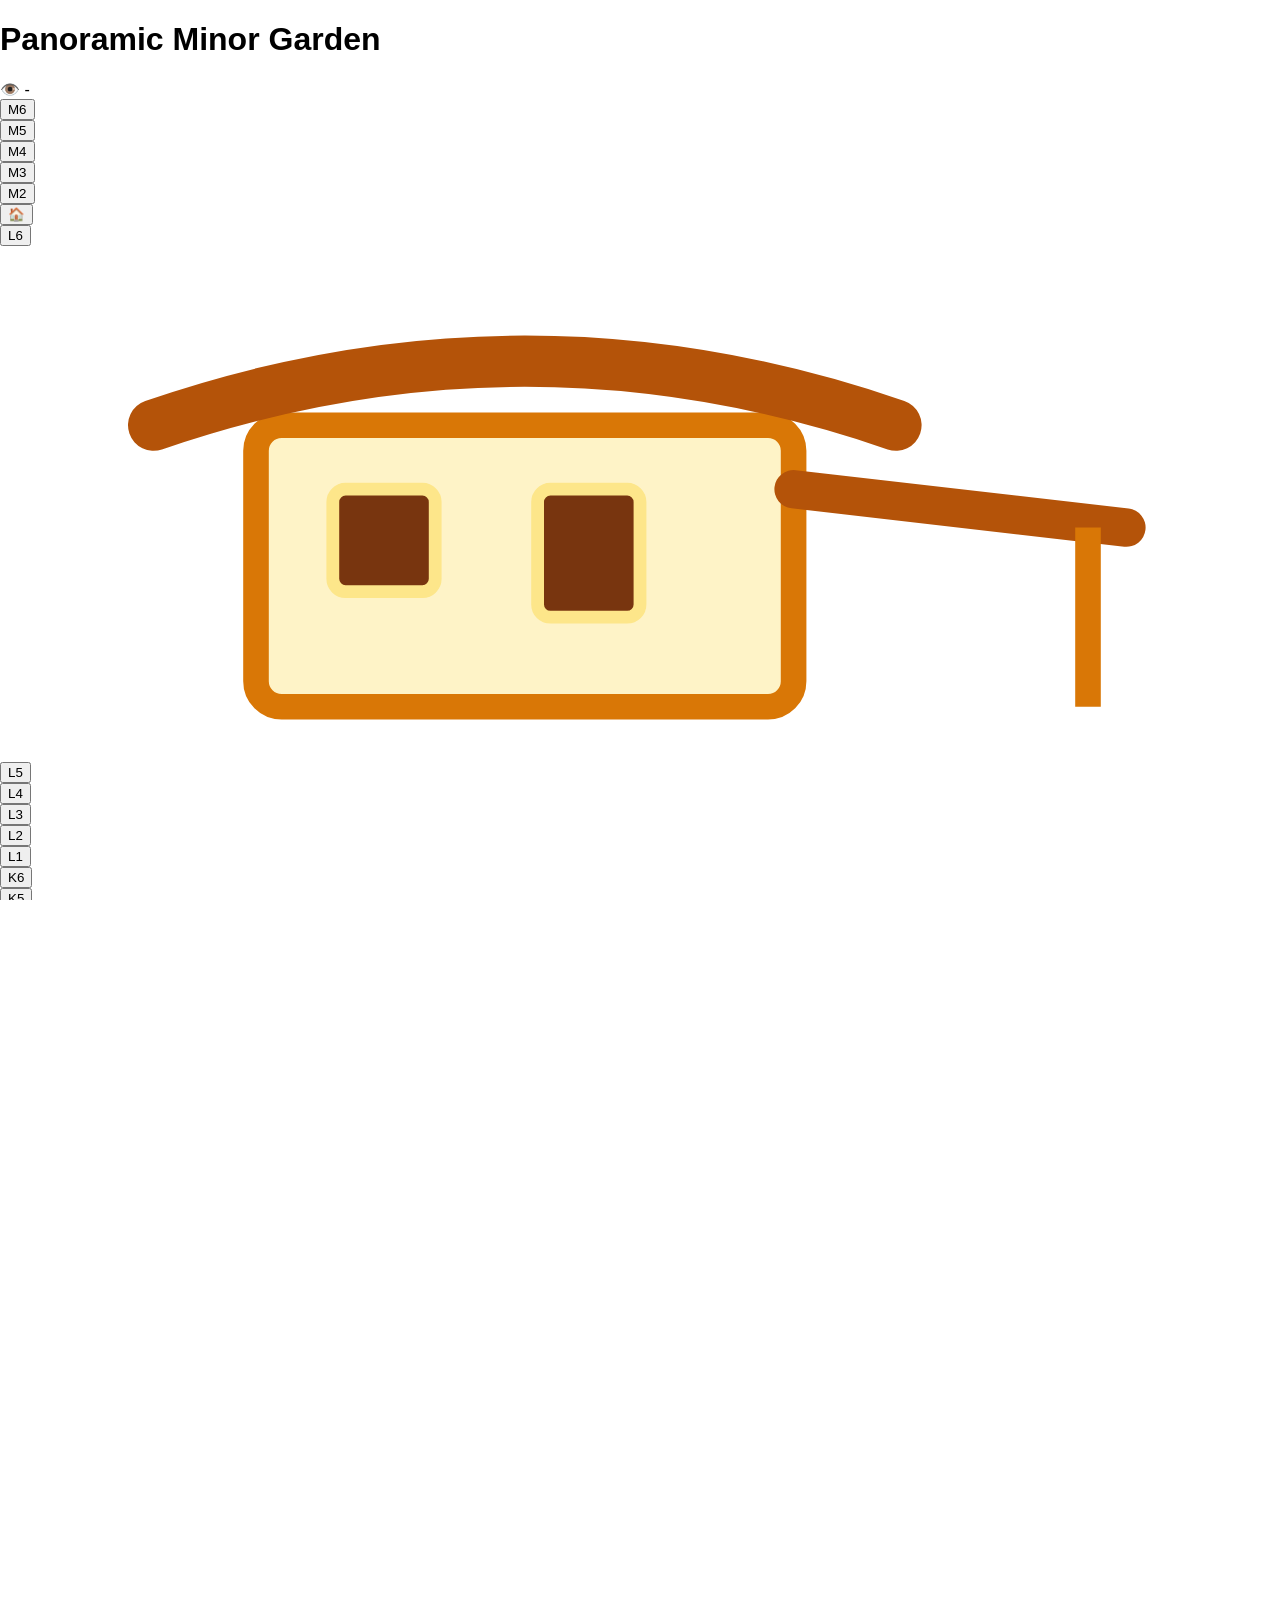
==== index.html @ 8c00dba0 "update" ====
<!DOCTYPE html>
<html lang="th">
<head>
    <meta charset="UTF-8">
    <meta name="viewport" content="width=device-width, initial-scale=1.0, maximum-scale=1.0, user-scalable=no">
    <title>Panoramic Minor Garden</title>
    <script src="https://cdn.tailwindcss.com"></script>
    <style>
        body { font-family: 'Sarabun', sans-serif; }
        html, body {
            touch-action: none;
            overflow: hidden;
            width: 100vw;
            height: 100dvh;
            margin: 0;
            padding: 0;
            position: fixed;
        }
    </style>
</head>
<body class="bg-slate-900 text-white h-[100dvh] w-screen flex flex-col select-none overflow-hidden">

    <!-- Header (ตัวนับยอดผู้เข้าชมที่มุมขวาบน) -->
    <header class="bg-slate-800 border-b border-slate-700 py-2.5 px-4 flex justify-between items-center z-20 shadow-md shrink-0">
        <h1 class="text-base sm:text-lg font-bold">Panoramic Minor Garden</h1>
        
        <div class="flex items-center gap-1.5 bg-slate-900/80 border border-slate-700/80 px-2.5 py-1 rounded-full text-xs font-mono text-emerald-400 shadow-inner">
            <span class="text-sm">👁️</span>
            <span id="visitorCount">...</span>
        </div>
    </header>

    <!-- Main Map Area -->
    <main class="flex-1 relative w-full h-full overflow-hidden flex items-center justify-center bg-slate-950 p-1">
        <div class="relative w-full h-full bg-emerald-950/40 border border-emerald-600/50 rounded-xl flex items-center justify-center overflow-hidden">
            <div class="grid grid-cols-6 gap-2.5 sm:gap-3 relative scale-[1.9] sm:scale-[2.3] origin-center" id="treeGrid"></div>
        </div>
    </main>

    <!-- Modal 1: เลือกรูปภาพ & ถ่ายรูป (ปรับแต่งตัวอักษรและปุ่มให้ใหญ่ชัดเจนขึ้น) -->
    <div id="photoModal" onclick="closeModalOnOutside(event, 'photoModal')" class="fixed inset-0 bg-black/70 backdrop-blur-sm flex items-end justify-center z-40 hidden">
        <div class="bg-white text-slate-800 w-full max-w-lg rounded-t-3xl p-5 sm:p-6 shadow-2xl max-h-[85vh] flex flex-col">
            <div class="flex justify-between items-center border-b border-slate-200 pb-3 mb-3">
                <h3 id="modalTitle" class="text-xl sm:text-2xl font-black text-slate-800 tracking-wide">สวนทุเรียนของฉัน</h3>
                <button onclick="closeModal('photoModal')" class="text-slate-400 hover:text-slate-600 text-3xl font-bold px-2">&times;</button>
            </div>
            
            <!-- ส่วนปุ่มถ่ายรูปและตัวกรองปี ขยายปุ่มและตัวหนังสือให้ชัดเจน -->
            <div class="flex justify-between items-center mb-4 gap-2">
                <div id="yearTabs" class="flex gap-2 overflow-x-auto pb-1 flex-1 text-sm sm:text-base font-bold"></div>
                
                <input type="file" id="cameraInput" accept="image/*" capture="environment" class="hidden" onchange="handleImageUpload(event)">
                <button onclick="triggerCamera()" id="uploadBtn" class="bg-emerald-600 hover:bg-emerald-700 text-white px-4 py-2 sm:py-2.5 rounded-xl text-sm sm:text-base font-extrabold flex items-center gap-1.5 shadow-md shrink-0 active:scale-95 transition">
                    <span class="text-lg">📷</span> ถ่ายรูปต้นนี้
                </button>
            </div>

            <div id="modalContent" class="flex-1 overflow-y-auto min-h-[220px] flex flex-col items-center justify-center"></div>
        </div>
    </div>

    <!-- Modal 2: Lightbox สไลด์รูปขนาดใหญ่ -->
    <div id="lightboxModal" onclick="closeModalOnOutside(event, 'lightboxModal')" class="fixed inset-0 bg-black z-50 hidden flex flex-col justify-between">
        <div class="w-full flex justify-between items-center text-white z-20 p-4 bg-gradient-to-b from-black/80 to-transparent">
            <span id="lightboxTitle" class="text-base sm:text-lg font-mono font-bold"></span>
            <button onclick="closeModal('lightboxModal')" class="text-3xl text-white hover:text-gray-300 p-2">&times;</button>
        </div>

        <div class="relative w-full flex-1 flex items-center justify-center overflow-hidden" id="swipeArea">
            <button onclick="prevImage()" class="absolute left-3 bg-black/60 text-white p-3 rounded-full hover:bg-black/90 z-20 text-xl shadow-lg">❮</button>
            
            <img id="lightboxImg" src="" class="w-full h-full object-contain transition-transform duration-75 origin-center select-none" style="touch-action: none; will-change: transform;">
            
            <button onclick="nextImage()" class="absolute right-3 bg-black/60 text-white p-3 rounded-full hover:bg-black/90 z-20 text-xl shadow-lg">❯</button>
        </div>
    </div>

    <script>
        const GAS_WEB_APP_URL = 'https://script.google.com/macros/s/AKfycbx4L0jtcCfYHPIVMQdP-YF1XCTnu6iXG2IsO-11Id5Wdt170mN8GzWdzcD2pE1BVajt/exec';

        const rows = ['M', 'L', 'K', 'J', 'I', 'H', 'G', 'F', 'E', 'D', 'C', 'B', 'A'];
        const cols = [6, 5, 4, 3, 2, 1];

        let allFilesCache = [];
        let currentFilteredPhotos = [];
        let currentPhotoIndex = 0;
        let activeTreeIds = [];

        const verticalHipRoofOverlay = `
            <div onclick="openTreePhotos('D6', 'C6')" class="absolute inset-0 bg-slate-900/90 border border-orange-500 rounded-xl p-0.5 cursor-pointer hover:border-orange-400 transition shadow-lg flex items-center justify-center z-10">
                <svg class="w-full h-full" viewBox="0 0 40 100" fill="none" xmlns="http://www.w3.org/2000/svg">
                    <defs>
                        <linearGradient id="roofOrangeVert" x1="0%" y1="0%" x2="0%" y2="100%">
                            <stop offset="0%" stop-color="#EA580C" />
                            <stop offset="50%" stop-color="#F97316" />
                            <stop offset="100%" stop-color="#EA580C" />
                        </linearGradient>
                    </defs>
                    <rect x="2" y="2" width="36" height="96" rx="4" fill="url(#roofOrangeVert)" stroke="#9A3412" stroke-width="1.5"/>
                    <line x1="2" y1="28" x2="38" y2="28" stroke="#7C2D12" stroke-width="1" stroke-dasharray="2 1"/>
                    <line x1="2" y1="72" x2="38" y2="72" stroke="#7C2D12" stroke-width="1" stroke-dasharray="2 1"/>
                    <line x1="2" y1="2" x2="20" y2="14" stroke="#FFEDD5" stroke-width="1.5"/>
                    <line x1="38" y1="2" x2="20" y2="14" stroke="#FFEDD5" stroke-width="1.5"/>
                    <line x1="20" y1="14" x2="20" y2="28" stroke="#FFEDD5" stroke-width="2"/>
                    <line x1="2" y1="28" x2="20" y2="50" stroke="#FFEDD5" stroke-width="1.5"/>
                    <line x1="38" y1="28" x2="20" y2="50" stroke="#FFEDD5" stroke-width="1.5"/>
                    <line x1="2" y1="72" x2="20" y2="50" stroke="#FFEDD5" stroke-width="1.5"/>
                    <line x1="38" y1="72" x2="20" y2="50" stroke="#FFEDD5" stroke-width="1.5"/>
                    <line x1="20" y1="72" x2="20" y2="86" stroke="#FFEDD5" stroke-width="2"/>
                    <line x1="20" y1="86" x2="2" y2="98" stroke="#FFEDD5" stroke-width="1.5"/>
                    <line x1="20" y1="86" x2="38" y2="98" stroke="#FFEDD5" stroke-width="1.5"/>
                </svg>
            </div>
        `;

        const horizontalHouseOverlay = `
            <div onclick="openTreePhotos('L6', 'L5')" class="absolute inset-0 bg-amber-950/90 border border-amber-500 rounded-xl p-0.5 cursor-pointer hover:border-amber-400 transition shadow-lg flex items-center justify-center z-10">
                <svg class="w-full h-full" viewBox="0 0 100 40" fill="none" xmlns="http://www.w3.org/2000/svg">
                    <rect x="20" y="14" width="42" height="22" rx="2" fill="#FEF3C7" stroke="#D97706" stroke-width="2"/>
                    <path d="M 12 14 Q 41 4 70 14" stroke="#B45309" stroke-width="4" stroke-linecap="round" fill="none"/>
                    <rect x="26" y="19" width="8" height="8" rx="1" fill="#78350F" stroke="#FDE68A" stroke-width="1"/>
                    <rect x="42" y="19" width="8" height="10" rx="1" fill="#78350F" stroke="#FDE68A" stroke-width="1"/>
                    <path d="M 62 19 L 88 22" stroke="#B45309" stroke-width="3" stroke-linecap="round"/>
                    <line x1="85" y1="22" x2="85" y2="36" stroke="#D97706" stroke-width="2"/>
                </svg>
            </div>
        `;

        async function loadVisitorCount() {
            try {
                const response = await fetch('https://api.counterapi.dev/v1/panoramic-minor-garden-th/visits/up');
                const data = await response.json();
                if (data && data.count !== undefined) {
                    document.getElementById('visitorCount').innerText = `${data.count.toLocaleString()} ครั้ง`;
                } else {
                    document.getElementById('visitorCount').innerText = '1 ครั้ง';
                }
            } catch (err) {
                console.error('[Visitor Counter Error]:', err);
                document.getElementById('visitorCount').innerText = '-';
            }
        }

        function generateMap() {
            const gridContainer = document.getElementById('treeGrid');
            gridContainer.innerHTML = '';

            rows.forEach(row => {
                cols.forEach(col => {
                    const treeId = `${row}${col}`;
                    
                    const cellWrapper = document.createElement('div');
                    cellWrapper.className = 'relative w-11 h-11 sm:w-12 sm:h-12 flex items-center justify-center';
                    cellWrapper.id = `cell-${treeId}`;

                    const btn = document.createElement('button');
                    btn.className = 'w-11 h-11 sm:w-12 sm:h-12 rounded-full bg-amber-950/90 hover:bg-emerald-600 border border-amber-700/60 flex items-center justify-center text-white font-black text-xs sm:text-sm shadow-md active:scale-95';
                    btn.innerText = treeId;
                    btn.onclick = () => openTreePhotos(treeId);

                    if (treeId === 'M1') {
                        btn.className = 'w-11 h-11 sm:w-12 sm:h-12 rounded-xl bg-amber-600 hover:bg-amber-500 border border-amber-400 flex items-center justify-center text-xs sm:text-sm shadow-lg active:scale-95';
                        btn.innerHTML = '🏠';
                        btn.title = 'บ้าน (M1)';
                    }

                    cellWrapper.appendChild(btn);
                    gridContainer.appendChild(cellWrapper);
                });
            });

            const cellL6 = document.getElementById('cell-L6');
            if (cellL6) {
                const houseContainer = document.createElement('div');
                houseContainer.className = 'absolute top-0 left-0 w-[94px] h-11 pointer-events-auto';
                houseContainer.innerHTML = horizontalHouseOverlay;
                cellL6.appendChild(houseContainer);
            }

            const cellD6 = document.getElementById('cell-D6');
            if (cellD6) {
                const roofContainer = document.createElement('div');
                roofContainer.className = 'absolute top-0 left-0 w-11 h-[94px] pointer-events-auto';
                roofContainer.innerHTML = verticalHipRoofOverlay;
                cellD6.appendChild(roofContainer);
            }
        }

        async function fetchStorageFiles() {
            try {
                const response = await fetch(GAS_WEB_APP_URL);
                if (!response.ok) throw new Error('Network response was not ok');
                const data = await response.json();

                if (Array.isArray(data) && data.length > 0) {
                    allFilesCache = data;
                }
            } catch (err) {
                console.error('[Google Drive ERROR]:', err);
            }
        }

        async function openTreePhotos(...treeIds) {
            activeTreeIds = treeIds;
            const modal = document.getElementById('photoModal');
            const title = document.getElementById('modalTitle');
            const yearTabs = document.getElementById('yearTabs');
            const content = document.getElementById('modalContent');

            const titleText = treeIds.join('-');
            title.innerText = `${titleText} PHOTO FILES`;
            yearTabs.innerHTML = '';
            modal.classList.remove('hidden');

            content.innerHTML = `
                <div class="text-center py-8">
                    <div class="inline-block animate-spin rounded-full h-8 w-8 border-4 border-emerald-500 border-t-transparent"></div>
                    <p class="mt-2 text-slate-600 text-base font-semibold">กำลังค้นหารูปภาพตำแหน่ง ${titleText}...</p>
                </div>
            `;

            if (allFilesCache.length === 0) {
                await fetchStorageFiles();
            }

            const regexList = treeIds.map(id => new RegExp(`^${id}[-_]\\d{4}`, 'i'));
            const matchedFiles = allFilesCache.filter(fileObj => 
                regexList.some(regex => regex.test(fileObj.name))
            );

            if (matchedFiles.length === 0) {
                content.innerHTML = `
                    <div class="text-center py-8">
                        <span class="text-5xl">📷</span>
                        <p class="mt-3 text-slate-700 text-lg font-bold">ไม่พบข้อมูลรูปภาพสำหรับตำแหน่ง ${titleText}</p>
                        <p class="text-sm text-slate-500 mt-1">จำนวนไฟล์ทั้งหมดใน ไดร์ฟ: ${allFilesCache.length} ไฟล์</p>
                    </div>
                `;
                return;
            }

            currentFilteredPhotos = matchedFiles.map(fileObj => ({
                fileName: fileObj.name,
                url: fileObj.url
            }));

            const years = [...new Set(matchedFiles.map(f => {
                const match = f.name.match(/[-_](\d{4})/);
                return match ? match[1] : 'อื่น ';
            }))].sort().reverse();

            yearTabs.innerHTML = `<button onclick="renderPhotoGrid('all')" class="bg-emerald-600 text-white px-3.5 py-1.5 rounded-full text-sm font-bold shadow">ทั้งหมด (${currentFilteredPhotos.length})</button>`;
            years.forEach(yr => {
                yearTabs.innerHTML += `<button onclick="renderPhotoGrid('${yr}')" class="bg-slate-100 text-slate-700 px-3.5 py-1.5 rounded-full text-sm font-bold hover:bg-emerald-100 shadow-sm border border-slate-200">ปี ${yr}</button>`;
            });

            renderPhotoGrid('all');
        }

        function renderPhotoGrid(filterYear) {
            const content = document.getElementById('modalContent');
            content.innerHTML = '<div class="grid grid-cols-2 gap-3.5 w-full max-h-[52vh] overflow-y-auto p-1.5" id="photoGrid"></div>';
            const photoGrid = document.getElementById('photoGrid');

            const list = filterYear === 'all' 
                ? currentFilteredPhotos 
                : currentFilteredPhotos.filter(item => item.fileName.toLowerCase().includes(filterYear));

            if (list.length === 0) {
                content.innerHTML = `<p class="text-slate-500 text-base py-6 font-semibold">ไม่พบรูปภาพในปี ${filterYear}</p>`;
                return;
            }

            list.forEach((item) => {
                const realIndex = currentFilteredPhotos.indexOf(item);
                const card = document.createElement('div');
                card.className = 'relative rounded-2xl overflow-hidden border-2 border-slate-200 aspect-square bg-slate-100 cursor-pointer group shadow-md hover:border-emerald-500 transition';
                card.onclick = () => openLightbox(realIndex);

                card.innerHTML = `
                    <img src="${item.url}" class="w-full h-full object-cover group-hover:scale-105 transition duration-200" loading="lazy" referrerpolicy="no-referrer">
                    <div class="absolute bottom-0 inset-x-0 bg-black/80 text-white text-xs sm:text-sm p-2 truncate text-center font-mono font-semibold tracking-wider">
                        ${item.fileName}
                    </div>
                `;
                photoGrid.appendChild(card);
            });
        }

        function triggerCamera() {
            const cameraInput = document.getElementById('cameraInput');
            cameraInput.value = '';
            cameraInput.click();
        }

        async function handleImageUpload(event) {
            const file = event.target.files[0];
            if (!file) return;

            const content = document.getElementById('modalContent');
            content.innerHTML = `
                <div class="text-center py-10">
                    <div class="inline-block animate-spin rounded-full h-10 w-10 border-4 border-emerald-500 border-t-transparent"></div>
                    <p class="mt-3 text-slate-700 text-base font-bold">กำลังอัปโหลดรูปภาพขึ้น Google Drive...</p>
                </div>
            `;

            const reader = new FileReader();
            reader.onload = async function(e) {
                const base64Image = e.target.result;
                
                const now = new Date();
                const yyyy = now.getFullYear();
                const mm = String(now.getMonth() + 1).padStart(2, '0');
                const dd = String(now.getDate()).padStart(2, '0');
                const treePrefix = activeTreeIds.length > 0 ? activeTreeIds[0] : 'Tree';
                const fileName = `${treePrefix}-${yyyy}-${mm}-${dd}.jpg`;

                try {
                    const response = await fetch(GAS_WEB_APP_URL, {
                        method: 'POST',
                        body: JSON.stringify({ image: base64Image, fileName: fileName })
                    });
                    const result = await response.json();

                    if (result.result === 'success') {
                        document.getElementById('cameraInput').value = '';
                        allFilesCache = [];
                        await openTreePhotos(...activeTreeIds);
                    } else {
                        alert('อัปโหลดไม่สำเร็จ: ' + (result.error || 'Unknown error'));
                        openTreePhotos(...activeTreeIds);
                    }
                } catch (err) {
                    console.error('[Upload Error]:', err);
                    alert('เกิดข้อผิดพลาดในการเชื่อมต่อเพื่ออัปโหลด');
                    openTreePhotos(...activeTreeIds);
                }
            };
            reader.readAsDataURL(file);
        }

        function openLightbox(index) {
            currentPhotoIndex = index;
            updateLightboxContent();
            document.getElementById('lightboxModal').classList.remove('hidden');
        }

        function updateLightboxContent() {
            if (currentFilteredPhotos.length === 0) return;
            resetZoom();
            const currentItem = currentFilteredPhotos[currentPhotoIndex];
            const img = document.getElementById('lightboxImg');
            img.src = currentItem.url;
            img.setAttribute('referrerpolicy', 'no-referrer');
            document.getElementById('lightboxTitle').innerText = `${currentItem.fileName} (${currentPhotoIndex + 1}/${currentFilteredPhotos.length})`;
        }

        function prevImage() {
            if (currentFilteredPhotos.length === 0) return;
            currentPhotoIndex = (currentPhotoIndex - 1 + currentFilteredPhotos.length) % currentFilteredPhotos.length;
            updateLightboxContent();
        }

        function nextImage() {
            if (currentFilteredPhotos.length === 0) return;
            currentPhotoIndex = (currentPhotoIndex + 1) % currentFilteredPhotos.length;
            updateLightboxContent();
        }

        function closeModal(modalId) {
            if (modalId === 'lightboxModal') resetZoom();
            document.getElementById(modalId).classList.add('hidden');
        }

        function closeModalOnOutside(event, modalId) {
            if (event.target.id === modalId) {
                closeModal(modalId);
            }
        }

        const lightboxImg = document.getElementById('lightboxImg');
        const swipeArea = document.getElementById('swipeArea');

        let scale = 1;
        let startDist = 0;
        let startScale = 1;
        let posX = 0, posY = 0;
        let startX = 0, startY = 0;
        let touchStartX = 0, touchEndX = 0;
        let isDragging = false;

        function resetZoom() {
            scale = 1;
            posX = 0;
            posY = 0;
            lightboxImg.style.transform = `translate(0px, 0px) scale(1)`;
        }

        function getDistance(touches) {
            const dx = touches[0].clientX - touches[1].clientX;
            const dy = touches[0].clientY - touches[1].clientY;
            return Math.hypot(dx, dy);
        }

        lightboxImg.addEventListener('touchstart', (e) => {
            if (e.touches.length === 2) {
                startDist = getDistance(e.touches);
                startScale = scale;
            } else if (e.touches.length === 1) {
                if (scale > 1) {
                    isDragging = true;
                    startX = e.touches[0].clientX - posX;
                    startY = e.touches[0].clientY - posY;
                } else {
                    touchStartX = e.touches[0].clientX;
                }
            }
        }, { passive: false });

        lightboxImg.addEventListener('touchmove', (e) => {
            if (e.touches.length === 2) {
                e.preventDefault();
                const dist = getDistance(e.touches);
                if (startDist > 0) {
                    scale = Math.min(Math.max(startScale * (dist / startDist), 1), 4);
                    lightboxImg.style.transform = `translate(${posX}px, ${posY}px) scale(${scale})`;
                }
            } else if (e.touches.length === 1 && scale > 1 && isDragging) {
                e.preventDefault();
                posX = e.touches[0].clientX - startX;
                posY = e.touches[0].clientY - startY;
                lightboxImg.style.transform = `translate(${posX}px, ${posY}px) scale(${scale})`;
            }
        }, { passive: false });

        lightboxImg.addEventListener('touchend', (e) => {
            isDragging = false;
            if (scale <= 1) {
                resetZoom();
            }
            if (scale === 1 && e.changedTouches.length === 1) {
                touchEndX = e.changedTouches.length > 0 ? e.changedTouches[0].clientX : 0;
                if (touchEndX < touchStartX - 50) nextImage();
                if (touchEndX > touchStartX + 50) prevImage();
            }
        }, false);

        function initData() {
            generateMap();
            fetchStorageFiles();
            loadVisitorCount();
        }

        document.addEventListener('DOMContentLoaded', initData);
    </script>
</body>
</html>
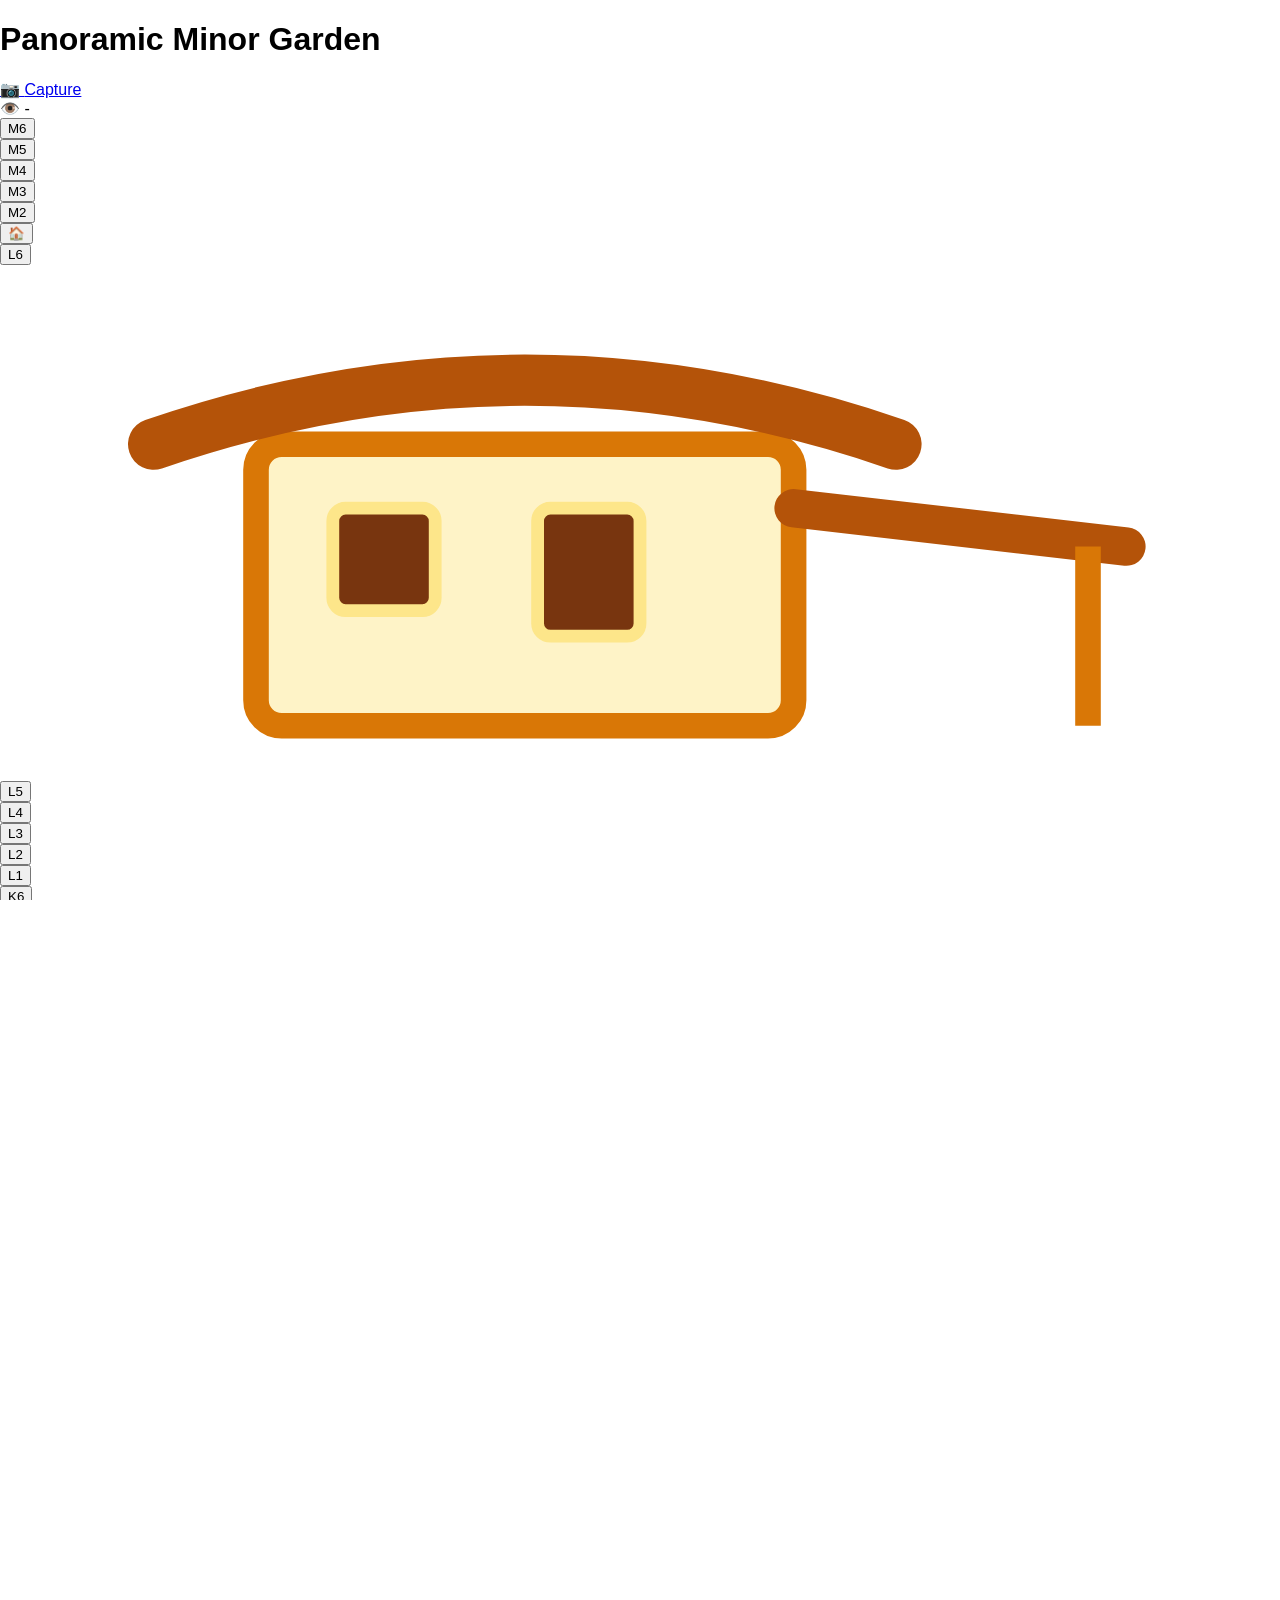
==== commit 4a3d5098: "update index.html" ====
--- a/index.html
+++ b/index.html
@@ -20,38 +20,45 @@
 </head>
 <body class="bg-slate-900 text-white h-[100dvh] w-screen flex flex-col select-none overflow-hidden">
 
-    <!-- Header (ตัวนับยอดผู้เข้าชมที่มุมขวาบน) -->
-    <header class="bg-slate-800 border-b border-slate-700 py-2.5 px-4 flex justify-between items-center z-20 shadow-md shrink-0">
-        <h1 class="text-base sm:text-lg font-bold">Panoramic Minor Garden</h1>
+    <!-- Header (เพิ่มปุ่มลิงก์ไป capture.html ที่มุมขวาบนข้างตัวนับ) -->
+    <header class="bg-slate-800 border-b border-slate-700 py-2 px-4 flex justify-between items-center z-20 shadow-md shrink-0">
+        <h1 class="text-sm sm:text-base font-bold">Panoramic Minor Garden</h1>
         
-        <div class="flex items-center gap-1.5 bg-slate-900/80 border border-slate-700/80 px-2.5 py-1 rounded-full text-xs font-mono text-emerald-400 shadow-inner">
-            <span class="text-sm">👁️</span>
-            <span id="visitorCount">...</span>
+        <div class="flex items-center gap-2">
+            <!-- ปุ่มลิงก์ไป capture.html -->
+            <a href="capture.html" class="bg-emerald-600 hover:bg-emerald-500 text-white px-2.5 py-1 rounded-full text-xs font-bold flex items-center gap-1 shadow transition active:scale-95" title="ไปหน้า Capture">
+                <span>📷</span> <span class="hidden sm:inline">Capture</span>
+            </a>
+
+            <!-- ตัวนับยอดผู้เข้าชม -->
+            <div class="flex items-center gap-1.5 bg-slate-900/80 border border-slate-700/80 px-2 py-0.5 rounded-full text-xs font-mono text-emerald-400 shadow-inner">
+                <span class="text-xs">👁️</span>
+                <span id="visitorCount">...</span>
+            </div>
         </div>
     </header>
 
     <!-- Main Map Area -->
     <main class="flex-1 relative w-full h-full overflow-hidden flex items-center justify-center bg-slate-950 p-1">
         <div class="relative w-full h-full bg-emerald-950/40 border border-emerald-600/50 rounded-xl flex items-center justify-center overflow-hidden">
-            <div class="grid grid-cols-6 gap-2.5 sm:gap-3 relative scale-[1.9] sm:scale-[2.3] origin-center" id="treeGrid"></div>
+            <div class="grid grid-cols-6 gap-1.5 sm:gap-2 relative scale-[0.95] sm:scale-100 origin-center" id="treeGrid"></div>
         </div>
     </main>
 
-    <!-- Modal 1: เลือกรูปภาพ & ถ่ายรูป (ปรับแต่งตัวอักษรและปุ่มให้ใหญ่ชัดเจนขึ้น) -->
+    <!-- Modal 1: เลือกรูปภาพ & ถ่ายรูป -->
     <div id="photoModal" onclick="closeModalOnOutside(event, 'photoModal')" class="fixed inset-0 bg-black/70 backdrop-blur-sm flex items-end justify-center z-40 hidden">
-        <div class="bg-white text-slate-800 w-full max-w-lg rounded-t-3xl p-5 sm:p-6 shadow-2xl max-h-[85vh] flex flex-col">
+        <div class="bg-white text-slate-800 w-full max-w-lg rounded-t-3xl p-4 sm:p-6 shadow-2xl max-h-[85vh] flex flex-col">
             <div class="flex justify-between items-center border-b border-slate-200 pb-3 mb-3">
-                <h3 id="modalTitle" class="text-xl sm:text-2xl font-black text-slate-800 tracking-wide">สวนทุเรียนของฉัน</h3>
+                <h3 id="modalTitle" class="text-lg sm:text-xl font-black text-slate-800 tracking-wide">สวนทุเรียนของฉัน</h3>
                 <button onclick="closeModal('photoModal')" class="text-slate-400 hover:text-slate-600 text-3xl font-bold px-2">&times;</button>
             </div>
             
-            <!-- ส่วนปุ่มถ่ายรูปและตัวกรองปี ขยายปุ่มและตัวหนังสือให้ชัดเจน -->
             <div class="flex justify-between items-center mb-4 gap-2">
-                <div id="yearTabs" class="flex gap-2 overflow-x-auto pb-1 flex-1 text-sm sm:text-base font-bold"></div>
+                <div id="yearTabs" class="flex gap-2 overflow-x-auto pb-1 flex-1 text-sm font-bold"></div>
                 
                 <input type="file" id="cameraInput" accept="image/*" capture="environment" class="hidden" onchange="handleImageUpload(event)">
-                <button onclick="triggerCamera()" id="uploadBtn" class="bg-emerald-600 hover:bg-emerald-700 text-white px-4 py-2 sm:py-2.5 rounded-xl text-sm sm:text-base font-extrabold flex items-center gap-1.5 shadow-md shrink-0 active:scale-95 transition">
-                    <span class="text-lg">📷</span> ถ่ายรูปต้นนี้
+                <button onclick="triggerCamera()" id="uploadBtn" class="bg-emerald-600 hover:bg-emerald-700 text-white px-3 py-2 rounded-xl text-xs sm:text-sm font-extrabold flex items-center gap-1 shadow-md shrink-0 active:scale-95 transition">
+                    <span>📷</span> ถ่ายรูปต้นนี้
                 </button>
             </div>
 
@@ -62,16 +69,16 @@
     <!-- Modal 2: Lightbox สไลด์รูปขนาดใหญ่ -->
     <div id="lightboxModal" onclick="closeModalOnOutside(event, 'lightboxModal')" class="fixed inset-0 bg-black z-50 hidden flex flex-col justify-between">
         <div class="w-full flex justify-between items-center text-white z-20 p-4 bg-gradient-to-b from-black/80 to-transparent">
-            <span id="lightboxTitle" class="text-base sm:text-lg font-mono font-bold"></span>
+            <span id="lightboxTitle" class="text-sm sm:text-base font-mono font-bold"></span>
             <button onclick="closeModal('lightboxModal')" class="text-3xl text-white hover:text-gray-300 p-2">&times;</button>
         </div>
 
         <div class="relative w-full flex-1 flex items-center justify-center overflow-hidden" id="swipeArea">
-            <button onclick="prevImage()" class="absolute left-3 bg-black/60 text-white p-3 rounded-full hover:bg-black/90 z-20 text-xl shadow-lg">❮</button>
+            <button onclick="prevImage()" class="absolute left-3 bg-black/60 text-white p-2.5 rounded-full hover:bg-black/90 z-20 text-lg shadow-lg">❮</button>
             
             <img id="lightboxImg" src="" class="w-full h-full object-contain transition-transform duration-75 origin-center select-none" style="touch-action: none; will-change: transform;">
             
-            <button onclick="nextImage()" class="absolute right-3 bg-black/60 text-white p-3 rounded-full hover:bg-black/90 z-20 text-xl shadow-lg">❯</button>
+            <button onclick="nextImage()" class="absolute right-3 bg-black/60 text-white p-2.5 rounded-full hover:bg-black/90 z-20 text-lg shadow-lg">❯</button>
         </div>
     </div>
 
@@ -150,16 +157,16 @@
                     const treeId = `${row}${col}`;
                     
                     const cellWrapper = document.createElement('div');
-                    cellWrapper.className = 'relative w-11 h-11 sm:w-12 sm:h-12 flex items-center justify-center';
+                    cellWrapper.className = 'relative w-8 h-8 sm:w-9 sm:h-9 flex items-center justify-center';
                     cellWrapper.id = `cell-${treeId}`;
 
                     const btn = document.createElement('button');
-                    btn.className = 'w-11 h-11 sm:w-12 sm:h-12 rounded-full bg-amber-950/90 hover:bg-emerald-600 border border-amber-700/60 flex items-center justify-center text-white font-black text-xs sm:text-sm shadow-md active:scale-95';
+                    btn.className = 'w-8 h-8 sm:w-9 sm:h-9 rounded-full bg-amber-950/90 hover:bg-emerald-600 border border-amber-700/60 flex items-center justify-center text-white font-black text-[10px] sm:text-xs shadow-md active:scale-95';
                     btn.innerText = treeId;
                     btn.onclick = () => openTreePhotos(treeId);
 
                     if (treeId === 'M1') {
-                        btn.className = 'w-11 h-11 sm:w-12 sm:h-12 rounded-xl bg-amber-600 hover:bg-amber-500 border border-amber-400 flex items-center justify-center text-xs sm:text-sm shadow-lg active:scale-95';
+                        btn.className = 'w-8 h-8 sm:w-9 sm:h-9 rounded-xl bg-amber-600 hover:bg-amber-500 border border-amber-400 flex items-center justify-center text-xs sm:text-sm shadow-lg active:scale-95';
                         btn.innerHTML = '🏠';
                         btn.title = 'บ้าน (M1)';
                     }
@@ -172,7 +179,7 @@
             const cellL6 = document.getElementById('cell-L6');
             if (cellL6) {
                 const houseContainer = document.createElement('div');
-                houseContainer.className = 'absolute top-0 left-0 w-[94px] h-11 pointer-events-auto';
+                houseContainer.className = 'absolute top-0 left-0 w-[68px] h-8 sm:w-[76px] sm:h-9 pointer-events-auto';
                 houseContainer.innerHTML = horizontalHouseOverlay;
                 cellL6.appendChild(houseContainer);
             }
@@ -180,7 +187,7 @@
             const cellD6 = document.getElementById('cell-D6');
             if (cellD6) {
                 const roofContainer = document.createElement('div');
-                roofContainer.className = 'absolute top-0 left-0 w-11 h-[94px] pointer-events-auto';
+                roofContainer.className = 'absolute top-0 left-0 w-8 h-[68px] sm:w-9 sm:h-[76px] pointer-events-auto';
                 roofContainer.innerHTML = verticalHipRoofOverlay;
                 cellD6.appendChild(roofContainer);
             }
@@ -215,7 +222,7 @@
             content.innerHTML = `
                 <div class="text-center py-8">
                     <div class="inline-block animate-spin rounded-full h-8 w-8 border-4 border-emerald-500 border-t-transparent"></div>
-                    <p class="mt-2 text-slate-600 text-base font-semibold">กำลังค้นหารูปภาพตำแหน่ง ${titleText}...</p>
+                    <p class="mt-2 text-slate-600 text-sm font-semibold">กำลังค้นหารูปภาพตำแหน่ง ${titleText}...</p>
                 </div>
             `;
 
@@ -231,9 +238,9 @@
             if (matchedFiles.length === 0) {
                 content.innerHTML = `
                     <div class="text-center py-8">
-                        <span class="text-5xl">📷</span>
-                        <p class="mt-3 text-slate-700 text-lg font-bold">ไม่พบข้อมูลรูปภาพสำหรับตำแหน่ง ${titleText}</p>
-                        <p class="text-sm text-slate-500 mt-1">จำนวนไฟล์ทั้งหมดใน ไดร์ฟ: ${allFilesCache.length} ไฟล์</p>
+                        <span class="text-4xl">📷</span>
+                        <p class="mt-3 text-slate-700 text-base font-bold">ไม่พบข้อมูลรูปภาพสำหรับตำแหน่ง ${titleText}</p>
+                        <p class="text-xs text-slate-500 mt-1">จำนวนไฟล์ทั้งหมดใน ไดร์ฟ: ${allFilesCache.length} ไฟล์</p>
                     </div>
                 `;
                 return;
@@ -246,12 +253,12 @@
 
             const years = [...new Set(matchedFiles.map(f => {
                 const match = f.name.match(/[-_](\d{4})/);
-                return match ? match[1] : 'อื่น ';
+                return match ? match[1] : 'อื่น';
             }))].sort().reverse();
 
-            yearTabs.innerHTML = `<button onclick="renderPhotoGrid('all')" class="bg-emerald-600 text-white px-3.5 py-1.5 rounded-full text-sm font-bold shadow">ทั้งหมด (${currentFilteredPhotos.length})</button>`;
+            yearTabs.innerHTML = `<button onclick="renderPhotoGrid('all')" class="bg-emerald-600 text-white px-3 py-1 rounded-full text-xs font-bold shadow">ทั้งหมด (${currentFilteredPhotos.length})</button>`;
             years.forEach(yr => {
-                yearTabs.innerHTML += `<button onclick="renderPhotoGrid('${yr}')" class="bg-slate-100 text-slate-700 px-3.5 py-1.5 rounded-full text-sm font-bold hover:bg-emerald-100 shadow-sm border border-slate-200">ปี ${yr}</button>`;
+                yearTabs.innerHTML += `<button onclick="renderPhotoGrid('${yr}')" class="bg-slate-100 text-slate-700 px-3 py-1 rounded-full text-xs font-bold hover:bg-emerald-100 shadow-sm border border-slate-200">ปี ${yr}</button>`;
             });
 
             renderPhotoGrid('all');
@@ -259,7 +266,7 @@
 
         function renderPhotoGrid(filterYear) {
             const content = document.getElementById('modalContent');
-            content.innerHTML = '<div class="grid grid-cols-2 gap-3.5 w-full max-h-[52vh] overflow-y-auto p-1.5" id="photoGrid"></div>';
+            content.innerHTML = '<div class="grid grid-cols-2 gap-3 w-full max-h-[50vh] overflow-y-auto p-1" id="photoGrid"></div>';
             const photoGrid = document.getElementById('photoGrid');
 
             const list = filterYear === 'all' 
@@ -267,19 +274,19 @@
                 : currentFilteredPhotos.filter(item => item.fileName.toLowerCase().includes(filterYear));
 
             if (list.length === 0) {
-                content.innerHTML = `<p class="text-slate-500 text-base py-6 font-semibold">ไม่พบรูปภาพในปี ${filterYear}</p>`;
+                content.innerHTML = `<p class="text-slate-500 text-sm py-6 font-semibold">ไม่พบรูปภาพในปี ${filterYear}</p>`;
                 return;
             }
 
             list.forEach((item) => {
                 const realIndex = currentFilteredPhotos.indexOf(item);
                 const card = document.createElement('div');
-                card.className = 'relative rounded-2xl overflow-hidden border-2 border-slate-200 aspect-square bg-slate-100 cursor-pointer group shadow-md hover:border-emerald-500 transition';
+                card.className = 'relative rounded-xl overflow-hidden border border-slate-200 aspect-square bg-slate-100 cursor-pointer group shadow-sm hover:border-emerald-500 transition';
                 card.onclick = () => openLightbox(realIndex);
 
                 card.innerHTML = `
                     <img src="${item.url}" class="w-full h-full object-cover group-hover:scale-105 transition duration-200" loading="lazy" referrerpolicy="no-referrer">
-                    <div class="absolute bottom-0 inset-x-0 bg-black/80 text-white text-xs sm:text-sm p-2 truncate text-center font-mono font-semibold tracking-wider">
+                    <div class="absolute bottom-0 inset-x-0 bg-black/80 text-white text-[11px] p-1.5 truncate text-center font-mono font-semibold tracking-wider">
                         ${item.fileName}
                     </div>
                 `;
@@ -293,6 +300,43 @@
             cameraInput.click();
         }
 
+        function compressImage(file, maxWidth = 1280, maxHeight = 1280, quality = 0.8) {
+            return new Promise((resolve, reject) => {
+                const reader = new FileReader();
+                reader.readAsDataURL(file);
+                reader.onload = (event) => {
+                    const img = new Image();
+                    img.src = event.target.result;
+                    img.onload = () => {
+                        let width = img.width;
+                        let height = img.height;
+
+                        if (width > height) {
+                            if (width > maxWidth) {
+                                height = Math.round((height * maxWidth) / width);
+                                width = maxWidth;
+                            }
+                        } else {
+                            if (height > maxHeight) {
+                                width = Math.round((width * maxHeight) / height);
+                                height = maxHeight;
+                            }
+                        }
+
+                        const canvas = document.createElement('canvas');
+                        canvas.width = width;
+                        canvas.height = height;
+                        const ctx = canvas.getContext('2d');
+                        ctx.drawImage(img, 0, 0, width, height);
+
+                        resolve(canvas.toDataURL('image/jpeg', quality));
+                    };
+                    img.onerror = (error) => reject(error);
+                };
+                reader.onerror = (error) => reject(error);
+            });
+        }
+
         async function handleImageUpload(event) {
             const file = event.target.files[0];
             if (!file) return;
@@ -300,14 +344,13 @@
             const content = document.getElementById('modalContent');
             content.innerHTML = `
                 <div class="text-center py-10">
-                    <div class="inline-block animate-spin rounded-full h-10 w-10 border-4 border-emerald-500 border-t-transparent"></div>
-                    <p class="mt-3 text-slate-700 text-base font-bold">กำลังอัปโหลดรูปภาพขึ้น Google Drive...</p>
+                    <div class="inline-block animate-spin rounded-full h-8 w-8 border-4 border-emerald-500 border-t-transparent"></div>
+                    <p class="mt-3 text-slate-700 text-sm font-bold">กำลังย่อขนาดและอัปโหลดรูปภาพ...</p>
                 </div>
             `;
 
-            const reader = new FileReader();
-            reader.onload = async function(e) {
-                const base64Image = e.target.result;
+            try {
+                const base64Image = await compressImage(file);
                 
                 const now = new Date();
                 const yyyy = now.getFullYear();
@@ -316,28 +359,27 @@
                 const treePrefix = activeTreeIds.length > 0 ? activeTreeIds[0] : 'Tree';
                 const fileName = `${treePrefix}-${yyyy}-${mm}-${dd}.jpg`;
 
-                try {
-                    const response = await fetch(GAS_WEB_APP_URL, {
-                        method: 'POST',
-                        body: JSON.stringify({ image: base64Image, fileName: fileName })
-                    });
-                    const result = await response.json();
-
-                    if (result.result === 'success') {
-                        document.getElementById('cameraInput').value = '';
-                        allFilesCache = [];
-                        await openTreePhotos(...activeTreeIds);
-                    } else {
-                        alert('อัปโหลดไม่สำเร็จ: ' + (result.error || 'Unknown error'));
-                        openTreePhotos(...activeTreeIds);
-                    }
-                } catch (err) {
-                    console.error('[Upload Error]:', err);
-                    alert('เกิดข้อผิดพลาดในการเชื่อมต่อเพื่ออัปโหลด');
+                const response = await fetch(GAS_WEB_APP_URL, {
+                    method: 'POST',
+                    body: JSON.stringify({ image: base64Image, fileName: fileName })
+                });
+                const result = await response.json();
+
+                const isSuccess = (result.result === 'success' || result.status === 'success' || result.success === true);
+
+                if (isSuccess) {
+                    document.getElementById('cameraInput').value = '';
+                    allFilesCache = [];
+                    await openTreePhotos(...activeTreeIds);
+                } else {
+                    alert('อัปโหลดไม่สำเร็จ: ' + (result.error || 'Unknown error'));
                     openTreePhotos(...activeTreeIds);
                 }
-            };
-            reader.readAsDataURL(file);
+            } catch (err) {
+                console.error('[Upload Error]:', err);
+                alert('เกิดข้อผิดพลาดในการเชื่อมต่อเพื่ออัปโหลด');
+                openTreePhotos(...activeTreeIds);
+            }
         }
 
         function openLightbox(index) {
@@ -455,4 +497,4 @@
         document.addEventListener('DOMContentLoaded', initData);
     </script>
 </body>
-</html>     +</html>
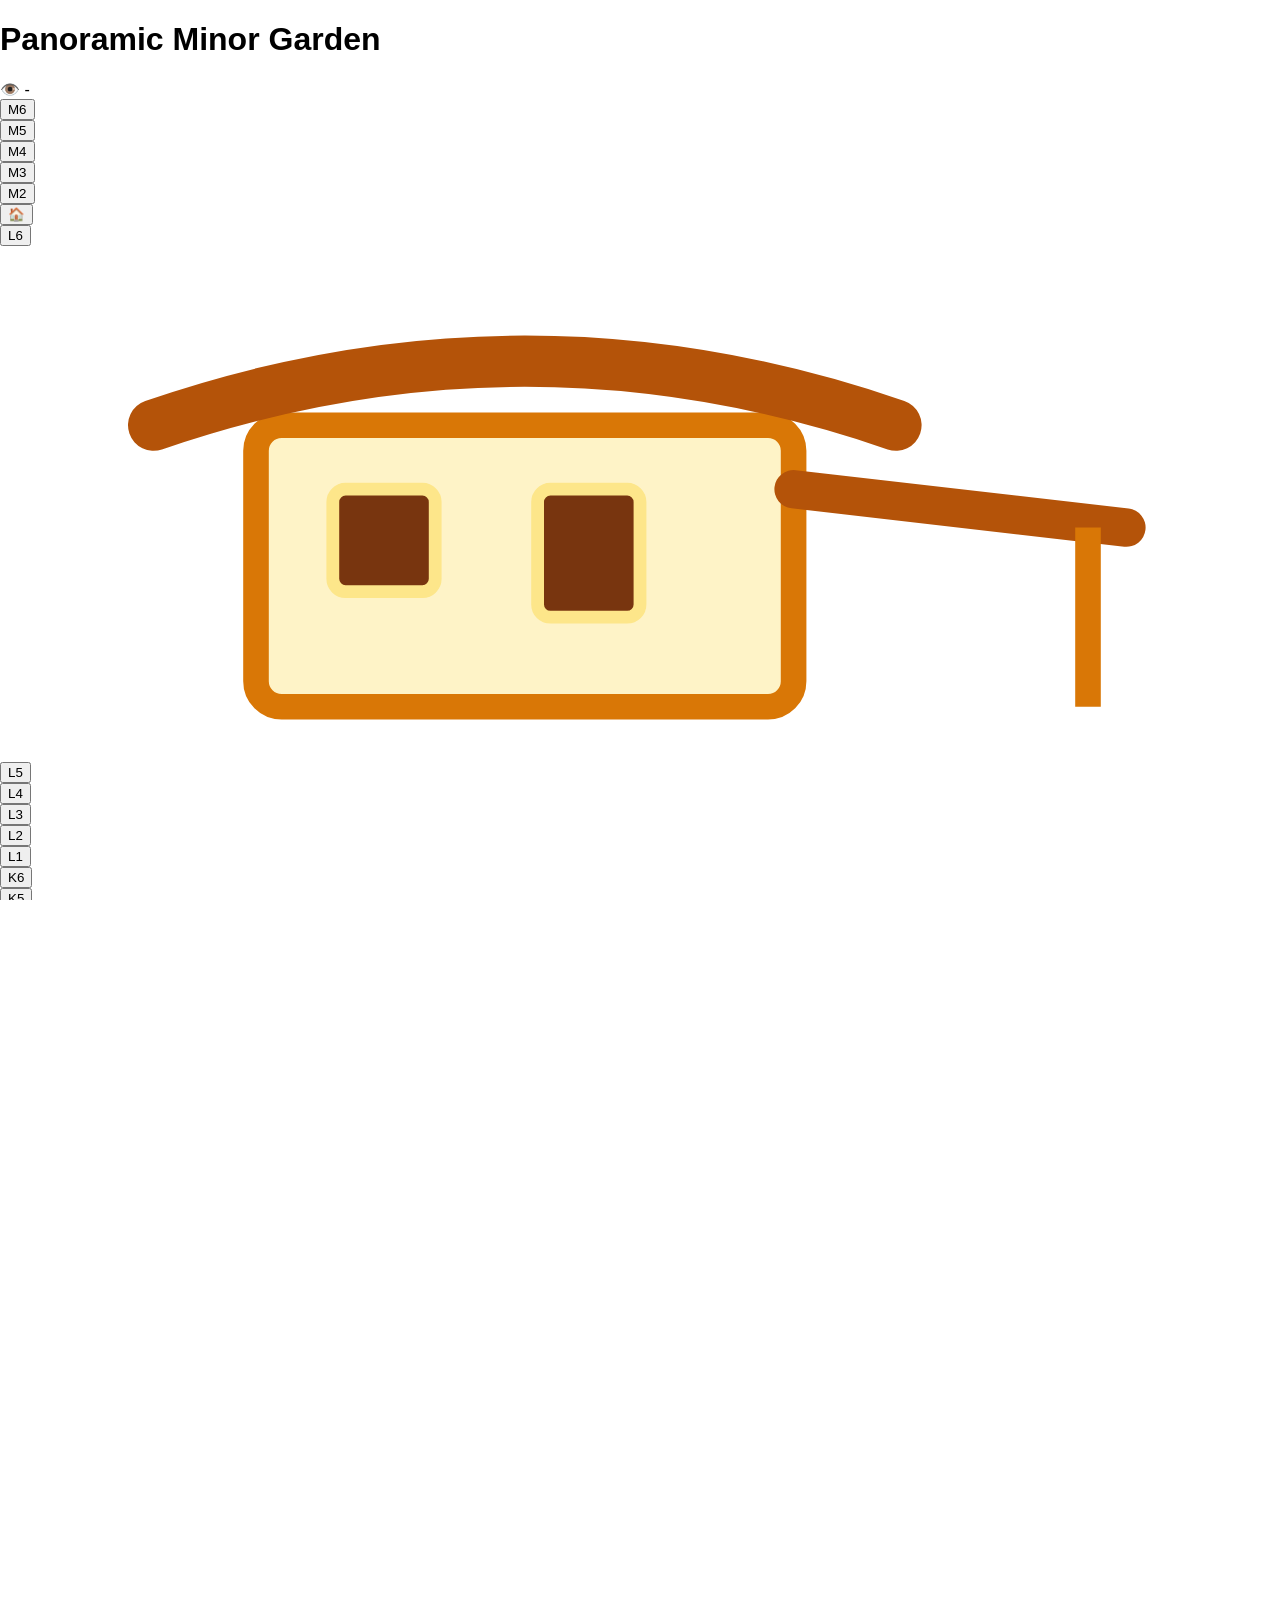
==== commit 3ab0a29d: "update index.html" ====
--- a/index.html
+++ b/index.html
@@ -20,25 +20,17 @@
 </head>
 <body class="bg-slate-900 text-white h-[100dvh] w-screen flex flex-col select-none overflow-hidden">
 
-    <!-- Header (เพิ่มปุ่มลิงก์ไป capture.html ที่มุมขวาบนข้างตัวนับ) -->
+    <!-- Header (ตัวนับยอดผู้เข้าชมที่มุมขวาบน) -->
     <header class="bg-slate-800 border-b border-slate-700 py-2 px-4 flex justify-between items-center z-20 shadow-md shrink-0">
         <h1 class="text-sm sm:text-base font-bold">Panoramic Minor Garden</h1>
         
-        <div class="flex items-center gap-2">
-            <!-- ปุ่มลิงก์ไป capture.html -->
-            <a href="capture.html" class="bg-emerald-600 hover:bg-emerald-500 text-white px-2.5 py-1 rounded-full text-xs font-bold flex items-center gap-1 shadow transition active:scale-95" title="ไปหน้า Capture">
-                <span>📷</span> <span class="hidden sm:inline">Capture</span>
-            </a>
-
-            <!-- ตัวนับยอดผู้เข้าชม -->
-            <div class="flex items-center gap-1.5 bg-slate-900/80 border border-slate-700/80 px-2 py-0.5 rounded-full text-xs font-mono text-emerald-400 shadow-inner">
-                <span class="text-xs">👁️</span>
-                <span id="visitorCount">...</span>
-            </div>
+        <div class="flex items-center gap-1.5 bg-slate-900/80 border border-slate-700/80 px-2 py-0.5 rounded-full text-xs font-mono text-emerald-400 shadow-inner">
+            <span class="text-xs">👁️</span>
+            <span id="visitorCount">...</span>
         </div>
     </header>
 
-    <!-- Main Map Area -->
+    <!-- Main Map Area (ขนาดพอดีหน้าจอตามรูปที่ 1) -->
     <main class="flex-1 relative w-full h-full overflow-hidden flex items-center justify-center bg-slate-950 p-1">
         <div class="relative w-full h-full bg-emerald-950/40 border border-emerald-600/50 rounded-xl flex items-center justify-center overflow-hidden">
             <div class="grid grid-cols-6 gap-1.5 sm:gap-2 relative scale-[0.95] sm:scale-100 origin-center" id="treeGrid"></div>
@@ -169,6 +161,8 @@
                         btn.className = 'w-8 h-8 sm:w-9 sm:h-9 rounded-xl bg-amber-600 hover:bg-amber-500 border border-amber-400 flex items-center justify-center text-xs sm:text-sm shadow-lg active:scale-95';
                         btn.innerHTML = '🏠';
                         btn.title = 'บ้าน (M1)';
+                        // แก้ไขเฉพาะส่วนนี้เพื่อให้กดแล้วลิงก์ไปที่ capture.html
+                        btn.onclick = () => { window.location.href = 'capture.html'; };
                     }
 
                     cellWrapper.appendChild(btn);
@@ -300,6 +294,7 @@
             cameraInput.click();
         }
 
+        // ฟังก์ชันช่วยย่อขนาดรูปภาพ (Image Compression) ป้องกันไฟล์ใหญ่เกินไปใน Google Chrome
         function compressImage(file, maxWidth = 1280, maxHeight = 1280, quality = 0.8) {
             return new Promise((resolve, reject) => {
                 const reader = new FileReader();
@@ -350,6 +345,7 @@
             `;
 
             try {
+                // บีบอัดรูปภาพก่อนส่ง เพื่อให้ส่งผ่าน Google Chrome และ Google Apps Script ได้ฉลุย
                 const base64Image = await compressImage(file);
                 
                 const now = new Date();
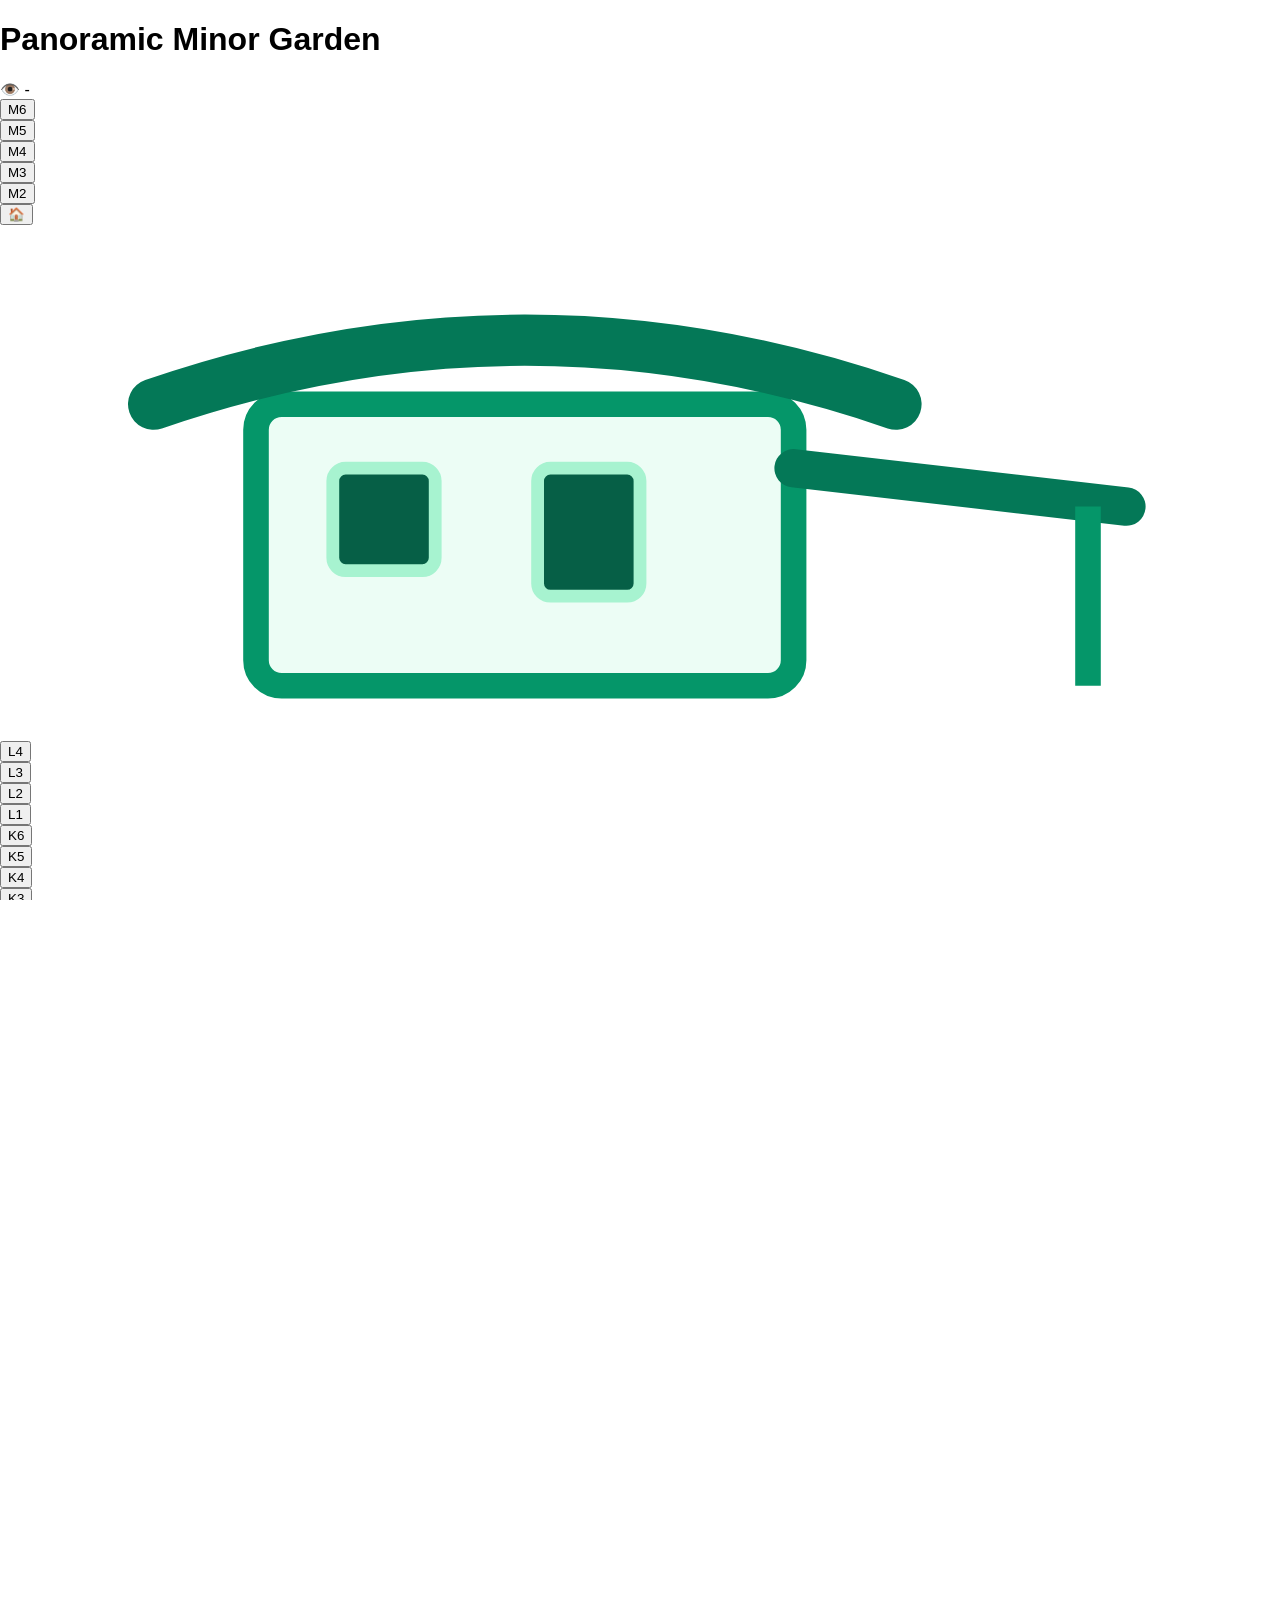
==== commit 684da67a: "update index.html" ====
--- a/index.html
+++ b/index.html
@@ -30,14 +30,14 @@
         </div>
     </header>
 
-    <!-- Main Map Area (ขนาดพอดีหน้าจอตามรูปที่ 1) -->
+    <!-- Main Map Area -->
     <main class="flex-1 relative w-full h-full overflow-hidden flex items-center justify-center bg-slate-950 p-1">
         <div class="relative w-full h-full bg-emerald-950/40 border border-emerald-600/50 rounded-xl flex items-center justify-center overflow-hidden">
             <div class="grid grid-cols-6 gap-1.5 sm:gap-2 relative scale-[0.95] sm:scale-100 origin-center" id="treeGrid"></div>
         </div>
     </main>
 
-    <!-- Modal 1: เลือกรูปภาพ & ถ่ายรูป -->
+    <!-- Modal 1: ดูรูปภาพ (ตัดส่วนถ่ายรูปออก) -->
     <div id="photoModal" onclick="closeModalOnOutside(event, 'photoModal')" class="fixed inset-0 bg-black/70 backdrop-blur-sm flex items-end justify-center z-40 hidden">
         <div class="bg-white text-slate-800 w-full max-w-lg rounded-t-3xl p-4 sm:p-6 shadow-2xl max-h-[85vh] flex flex-col">
             <div class="flex justify-between items-center border-b border-slate-200 pb-3 mb-3">
@@ -47,11 +47,6 @@
             
             <div class="flex justify-between items-center mb-4 gap-2">
                 <div id="yearTabs" class="flex gap-2 overflow-x-auto pb-1 flex-1 text-sm font-bold"></div>
-                
-                <input type="file" id="cameraInput" accept="image/*" capture="environment" class="hidden" onchange="handleImageUpload(event)">
-                <button onclick="triggerCamera()" id="uploadBtn" class="bg-emerald-600 hover:bg-emerald-700 text-white px-3 py-2 rounded-xl text-xs sm:text-sm font-extrabold flex items-center gap-1 shadow-md shrink-0 active:scale-95 transition">
-                    <span>📷</span> ถ่ายรูปต้นนี้
-                </button>
             </div>
 
             <div id="modalContent" class="flex-1 overflow-y-auto min-h-[220px] flex flex-col items-center justify-center"></div>
@@ -86,41 +81,41 @@
         let activeTreeIds = [];
 
         const verticalHipRoofOverlay = `
-            <div onclick="openTreePhotos('D6', 'C6')" class="absolute inset-0 bg-slate-900/90 border border-orange-500 rounded-xl p-0.5 cursor-pointer hover:border-orange-400 transition shadow-lg flex items-center justify-center z-10">
+            <div class="absolute inset-0 bg-slate-900/90 border border-emerald-500 rounded-xl p-0.5 shadow-lg flex items-center justify-center z-10 pointer-events-none">
                 <svg class="w-full h-full" viewBox="0 0 40 100" fill="none" xmlns="http://www.w3.org/2000/svg">
                     <defs>
                         <linearGradient id="roofOrangeVert" x1="0%" y1="0%" x2="0%" y2="100%">
-                            <stop offset="0%" stop-color="#EA580C" />
-                            <stop offset="50%" stop-color="#F97316" />
-                            <stop offset="100%" stop-color="#EA580C" />
+                            <stop offset="0%" stop-color="#059669" />
+                            <stop offset="50%" stop-color="#10B981" />
+                            <stop offset="100%" stop-color="#059669" />
                         </linearGradient>
                     </defs>
-                    <rect x="2" y="2" width="36" height="96" rx="4" fill="url(#roofOrangeVert)" stroke="#9A3412" stroke-width="1.5"/>
-                    <line x1="2" y1="28" x2="38" y2="28" stroke="#7C2D12" stroke-width="1" stroke-dasharray="2 1"/>
-                    <line x1="2" y1="72" x2="38" y2="72" stroke="#7C2D12" stroke-width="1" stroke-dasharray="2 1"/>
-                    <line x1="2" y1="2" x2="20" y2="14" stroke="#FFEDD5" stroke-width="1.5"/>
-                    <line x1="38" y1="2" x2="20" y2="14" stroke="#FFEDD5" stroke-width="1.5"/>
-                    <line x1="20" y1="14" x2="20" y2="28" stroke="#FFEDD5" stroke-width="2"/>
-                    <line x1="2" y1="28" x2="20" y2="50" stroke="#FFEDD5" stroke-width="1.5"/>
-                    <line x1="38" y1="28" x2="20" y2="50" stroke="#FFEDD5" stroke-width="1.5"/>
-                    <line x1="2" y1="72" x2="20" y2="50" stroke="#FFEDD5" stroke-width="1.5"/>
-                    <line x1="38" y1="72" x2="20" y2="50" stroke="#FFEDD5" stroke-width="1.5"/>
-                    <line x1="20" y1="72" x2="20" y2="86" stroke="#FFEDD5" stroke-width="2"/>
-                    <line x1="20" y1="86" x2="2" y2="98" stroke="#FFEDD5" stroke-width="1.5"/>
-                    <line x1="20" y1="86" x2="38" y2="98" stroke="#FFEDD5" stroke-width="1.5"/>
+                    <rect x="2" y="2" width="36" height="96" rx="4" fill="url(#roofOrangeVert)" stroke="#065F46" stroke-width="1.5"/>
+                    <line x1="2" y1="28" x2="38" y2="28" stroke="#064E3B" stroke-width="1" stroke-dasharray="2 1"/>
+                    <line x1="2" y1="72" x2="38" y2="72" stroke="#064E3B" stroke-width="1" stroke-dasharray="2 1"/>
+                    <line x1="2" y1="2" x2="20" y2="14" stroke="#D1FAE5" stroke-width="1.5"/>
+                    <line x1="38" y1="2" x2="20" y2="14" stroke="#D1FAE5" stroke-width="1.5"/>
+                    <line x1="20" y1="14" x2="20" y2="28" stroke="#D1FAE5" stroke-width="2"/>
+                    <line x1="2" y1="28" x2="20" y2="50" stroke="#D1FAE5" stroke-width="1.5"/>
+                    <line x1="38" y1="28" x2="20" y2="50" stroke="#D1FAE5" stroke-width="1.5"/>
+                    <line x1="2" y1="72" x2="20" y2="50" stroke="#D1FAE5" stroke-width="1.5"/>
+                    <line x1="38" y1="72" x2="20" y2="50" stroke="#D1FAE5" stroke-width="1.5"/>
+                    <line x1="20" y1="72" x2="20" y2="86" stroke="#D1FAE5" stroke-width="2"/>
+                    <line x1="20" y1="86" x2="2" y2="98" stroke="#D1FAE5" stroke-width="1.5"/>
+                    <line x1="20" y1="86" x2="38" y2="98" stroke="#D1FAE5" stroke-width="1.5"/>
                 </svg>
             </div>
         `;
 
         const horizontalHouseOverlay = `
-            <div onclick="openTreePhotos('L6', 'L5')" class="absolute inset-0 bg-amber-950/90 border border-amber-500 rounded-xl p-0.5 cursor-pointer hover:border-amber-400 transition shadow-lg flex items-center justify-center z-10">
+            <div class="absolute inset-0 bg-emerald-950/90 border border-emerald-500 rounded-xl p-0.5 shadow-lg flex items-center justify-center z-10 pointer-events-none">
                 <svg class="w-full h-full" viewBox="0 0 100 40" fill="none" xmlns="http://www.w3.org/2000/svg">
-                    <rect x="20" y="14" width="42" height="22" rx="2" fill="#FEF3C7" stroke="#D97706" stroke-width="2"/>
-                    <path d="M 12 14 Q 41 4 70 14" stroke="#B45309" stroke-width="4" stroke-linecap="round" fill="none"/>
-                    <rect x="26" y="19" width="8" height="8" rx="1" fill="#78350F" stroke="#FDE68A" stroke-width="1"/>
-                    <rect x="42" y="19" width="8" height="10" rx="1" fill="#78350F" stroke="#FDE68A" stroke-width="1"/>
-                    <path d="M 62 19 L 88 22" stroke="#B45309" stroke-width="3" stroke-linecap="round"/>
-                    <line x1="85" y1="22" x2="85" y2="36" stroke="#D97706" stroke-width="2"/>
+                    <rect x="20" y="14" width="42" height="22" rx="2" fill="#ECFDF5" stroke="#059669" stroke-width="2"/>
+                    <path d="M 12 14 Q 41 4 70 14" stroke="#047857" stroke-width="4" stroke-linecap="round" fill="none"/>
+                    <rect x="26" y="19" width="8" height="8" rx="1" fill="#065F46" stroke="#A7F3D0" stroke-width="1"/>
+                    <rect x="42" y="19" width="8" height="10" rx="1" fill="#065F46" stroke="#A7F3D0" stroke-width="1"/>
+                    <path d="M 62 19 L 88 22" stroke="#047857" stroke-width="3" stroke-linecap="round"/>
+                    <line x1="85" y1="22" x2="85" y2="36" stroke="#059669" stroke-width="2"/>
                 </svg>
             </div>
         `;
@@ -152,36 +147,41 @@
                     cellWrapper.className = 'relative w-8 h-8 sm:w-9 sm:h-9 flex items-center justify-center';
                     cellWrapper.id = `cell-${treeId}`;
 
-                    const btn = document.createElement('button');
-                    btn.className = 'w-8 h-8 sm:w-9 sm:h-9 rounded-full bg-amber-950/90 hover:bg-emerald-600 border border-amber-700/60 flex items-center justify-center text-white font-black text-[10px] sm:text-xs shadow-md active:scale-95';
-                    btn.innerText = treeId;
-                    btn.onclick = () => openTreePhotos(treeId);
-
-                    if (treeId === 'M1') {
-                        btn.className = 'w-8 h-8 sm:w-9 sm:h-9 rounded-xl bg-amber-600 hover:bg-amber-500 border border-amber-400 flex items-center justify-center text-xs sm:text-sm shadow-lg active:scale-95';
-                        btn.innerHTML = '🏠';
-                        btn.title = 'บ้าน (M1)';
-                        // แก้ไขเฉพาะส่วนนี้เพื่อให้กดแล้วลิงก์ไปที่ capture.html
-                        btn.onclick = () => { window.location.href = 'capture.html'; };
+                    // ข้ามการสร้างปุ่มสำหรับตำแหน่ง L5, L6 (บ้านแนวนอน) และ C6, D6 (หลังคาแนวตั้ง)
+                    if (treeId !== 'L5' && treeId !== 'L6' && treeId !== 'C6' && treeId !== 'D6') {
+                        const btn = document.createElement('button');
+                        btn.className = 'w-8 h-8 sm:w-9 sm:h-9 rounded-full bg-emerald-950/90 hover:bg-emerald-600 border border-emerald-700/60 flex items-center justify-center text-white font-black text-[10px] sm:text-xs shadow-md active:scale-95';
+                        btn.innerText = treeId;
+                        btn.onclick = () => openTreePhotos(treeId);
+
+                        if (treeId === 'M1') {
+                            btn.className = 'w-8 h-8 sm:w-9 sm:h-9 rounded-xl bg-emerald-600 hover:bg-emerald-500 border border-emerald-400 flex items-center justify-center text-xs sm:text-sm shadow-lg active:scale-95';
+                            btn.innerHTML = '🏠';
+                            btn.title = 'บ้าน (M1)';
+                            btn.onclick = () => { window.location.href = 'capture.html'; };
+                        }
+
+                        cellWrapper.appendChild(btn);
                     }
 
-                    cellWrapper.appendChild(btn);
                     gridContainer.appendChild(cellWrapper);
                 });
             });
 
+            // เพิ่มโอเวอร์เลย์รูปบ้านแนวนอน ครอบคลุมช่อง L6 และ L5
             const cellL6 = document.getElementById('cell-L6');
             if (cellL6) {
                 const houseContainer = document.createElement('div');
-                houseContainer.className = 'absolute top-0 left-0 w-[68px] h-8 sm:w-[76px] sm:h-9 pointer-events-auto';
+                houseContainer.className = 'absolute top-0 left-0 w-[68px] h-8 sm:w-[76px] sm:h-9 pointer-events-none';
                 houseContainer.innerHTML = horizontalHouseOverlay;
                 cellL6.appendChild(houseContainer);
             }
 
+            // เพิ่มโอเวอร์เลย์หลังคาแนวตั้ง ครอบคลุมช่อง D6 และ C6
             const cellD6 = document.getElementById('cell-D6');
             if (cellD6) {
                 const roofContainer = document.createElement('div');
-                roofContainer.className = 'absolute top-0 left-0 w-8 h-[68px] sm:w-9 sm:h-[76px] pointer-events-auto';
+                roofContainer.className = 'absolute top-0 left-0 w-8 h-[68px] sm:w-9 sm:h-[76px] pointer-events-none';
                 roofContainer.innerHTML = verticalHipRoofOverlay;
                 cellD6.appendChild(roofContainer);
             }
@@ -286,96 +286,6 @@
                 `;
                 photoGrid.appendChild(card);
             });
-        }
-
-        function triggerCamera() {
-            const cameraInput = document.getElementById('cameraInput');
-            cameraInput.value = '';
-            cameraInput.click();
-        }
-
-        // ฟังก์ชันช่วยย่อขนาดรูปภาพ (Image Compression) ป้องกันไฟล์ใหญ่เกินไปใน Google Chrome
-        function compressImage(file, maxWidth = 1280, maxHeight = 1280, quality = 0.8) {
-            return new Promise((resolve, reject) => {
-                const reader = new FileReader();
-                reader.readAsDataURL(file);
-                reader.onload = (event) => {
-                    const img = new Image();
-                    img.src = event.target.result;
-                    img.onload = () => {
-                        let width = img.width;
-                        let height = img.height;
-
-                        if (width > height) {
-                            if (width > maxWidth) {
-                                height = Math.round((height * maxWidth) / width);
-                                width = maxWidth;
-                            }
-                        } else {
-                            if (height > maxHeight) {
-                                width = Math.round((width * maxHeight) / height);
-                                height = maxHeight;
-                            }
-                        }
-
-                        const canvas = document.createElement('canvas');
-                        canvas.width = width;
-                        canvas.height = height;
-                        const ctx = canvas.getContext('2d');
-                        ctx.drawImage(img, 0, 0, width, height);
-
-                        resolve(canvas.toDataURL('image/jpeg', quality));
-                    };
-                    img.onerror = (error) => reject(error);
-                };
-                reader.onerror = (error) => reject(error);
-            });
-        }
-
-        async function handleImageUpload(event) {
-            const file = event.target.files[0];
-            if (!file) return;
-
-            const content = document.getElementById('modalContent');
-            content.innerHTML = `
-                <div class="text-center py-10">
-                    <div class="inline-block animate-spin rounded-full h-8 w-8 border-4 border-emerald-500 border-t-transparent"></div>
-                    <p class="mt-3 text-slate-700 text-sm font-bold">กำลังย่อขนาดและอัปโหลดรูปภาพ...</p>
-                </div>
-            `;
-
-            try {
-                // บีบอัดรูปภาพก่อนส่ง เพื่อให้ส่งผ่าน Google Chrome และ Google Apps Script ได้ฉลุย
-                const base64Image = await compressImage(file);
-                
-                const now = new Date();
-                const yyyy = now.getFullYear();
-                const mm = String(now.getMonth() + 1).padStart(2, '0');
-                const dd = String(now.getDate()).padStart(2, '0');
-                const treePrefix = activeTreeIds.length > 0 ? activeTreeIds[0] : 'Tree';
-                const fileName = `${treePrefix}-${yyyy}-${mm}-${dd}.jpg`;
-
-                const response = await fetch(GAS_WEB_APP_URL, {
-                    method: 'POST',
-                    body: JSON.stringify({ image: base64Image, fileName: fileName })
-                });
-                const result = await response.json();
-
-                const isSuccess = (result.result === 'success' || result.status === 'success' || result.success === true);
-
-                if (isSuccess) {
-                    document.getElementById('cameraInput').value = '';
-                    allFilesCache = [];
-                    await openTreePhotos(...activeTreeIds);
-                } else {
-                    alert('อัปโหลดไม่สำเร็จ: ' + (result.error || 'Unknown error'));
-                    openTreePhotos(...activeTreeIds);
-                }
-            } catch (err) {
-                console.error('[Upload Error]:', err);
-                alert('เกิดข้อผิดพลาดในการเชื่อมต่อเพื่ออัปโหลด');
-                openTreePhotos(...activeTreeIds);
-            }
         }
 
         function openLightbox(index) {
